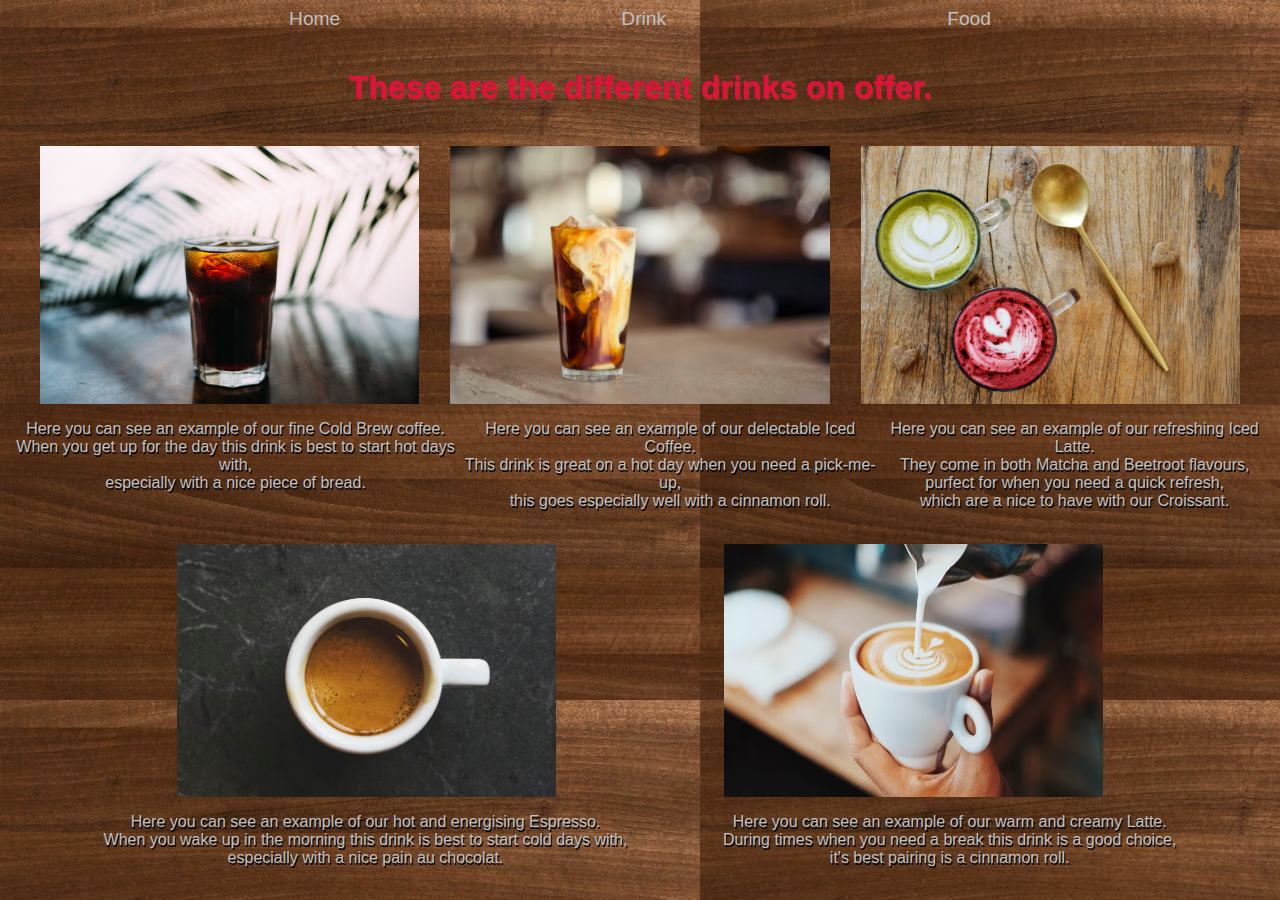
==== Café_Diabólico_Drink.html @ 295ca869 "Add files via upload" ====
<!DOCTYPE html>
<html lang="en">
<head>
    <meta charset="UTF-8">
    <meta name="viewport" content="width=device-width, initial-scale=1.0">
    <link rel="stylesheet" href="style.css">
    <title>Document</title>
</head>
<body>
    <!-- Coffee Shop -->
    <div id="navbar">
        <a href="Index.html">Home</a>
        <a href="Café_Diabólico_Drink.html">Drink</a>
        <a href="Café_Diabólico_Food.html">Food</a>
    </div>
    
    <br>

    <h1>These are the different drinks on offer.</h1>

    <br>

    <div class="drink-row1">
        <img src="cold_brew.jpeg" alt="A Drink of Cold Brew." class="drink">
        <img src="iced_coffee.jpeg" alt="A Drink of Iced Coffee." class="drink">
        <img src="matcha_beetroot.jpeg" alt="A Drink of Iced Latte - either Matcha or Beetroot flavour." class="drink">
    </div>
    
    <div class="drink-guide1">
        <p>Here you can see an example of our fine Cold Brew coffee.<br>When you get up for the day this drink is best to start hot days with,<br>especially with a nice piece of bread.</p>
        <p>Here you can see an example of our delectable Iced Coffee.<br>This drink is great on a hot day when you need a pick-me-up,<br>this goes especially well with a cinnamon roll.</p>
        <p>Here you can see an example of our refreshing Iced Latte.<br>They come in both Matcha and Beetroot flavours,<br>purfect for when you need a quick refresh,<br>which are a nice to have with our Croissant.</p>
    </div>
    
    <br>
    
    <div class="drink-row2">
        <img src="espresso.jpeg" alt="A Drink of Espresso." class="drink">
        <img src="latte.jpeg" alt="A Drink of Latte." class="drink">
    </div>

    <div class="drink-guide2">
        <p>Here you can see an example of our hot and energising Espresso.<br>When you wake up in the morning this drink is best to start cold days with,<br>especially with a nice pain au chocolat.</p>
        <p>Here you can see an example of our warm and creamy Latte.<br>During times when you need a break this drink is a good choice,<br>it's best pairing is a cinnamon roll.</p>
    </div>

</body>
</html>
---- style.css ----
*{
    font-family: sans-serif;
}

body{
    background-image: url(walnut-swatch_22.jpg);
}

#navbar{
    display: flex;
    justify-content: space-evenly;
    font-size: larger;
}

#navbar a{
    text-decoration: none;
    color: silver;
}

#navbar a:hover{
    text-decoration: wavy;
    color: black;
}

.center{
    display: block;
    margin-left: auto;
    margin-right: auto;
    width: 40%;
}

.drink-row1{
    display: flex;
    justify-content: space-evenly;
}

.drink-row2{
    display: flex;
    justify-content: space-between;
    justify-content: space-evenly;
}

.food-row{
    display: flex;
    justify-content: space-between;
    justify-content: space-evenly;
}

.drink{
    width: 30%;
} 


h1{
    color: crimson;
    text-shadow: brown 1px 2px;
    text-align: center;
}

p{
    text-align: center;
    color: silver;
    text-shadow: black 1px 2px;
}

.drink-guide1{
    display: flex;
    justify-content: space-evenly;
}

.drink-guide2{
    display: flex;
    justify-content: space-evenly;
}

.food-guide{
    display: flex;
    justify-content: space-evenly;
}

h2{
    color: crimson;
    text-shadow: brown 1px 2px;
}
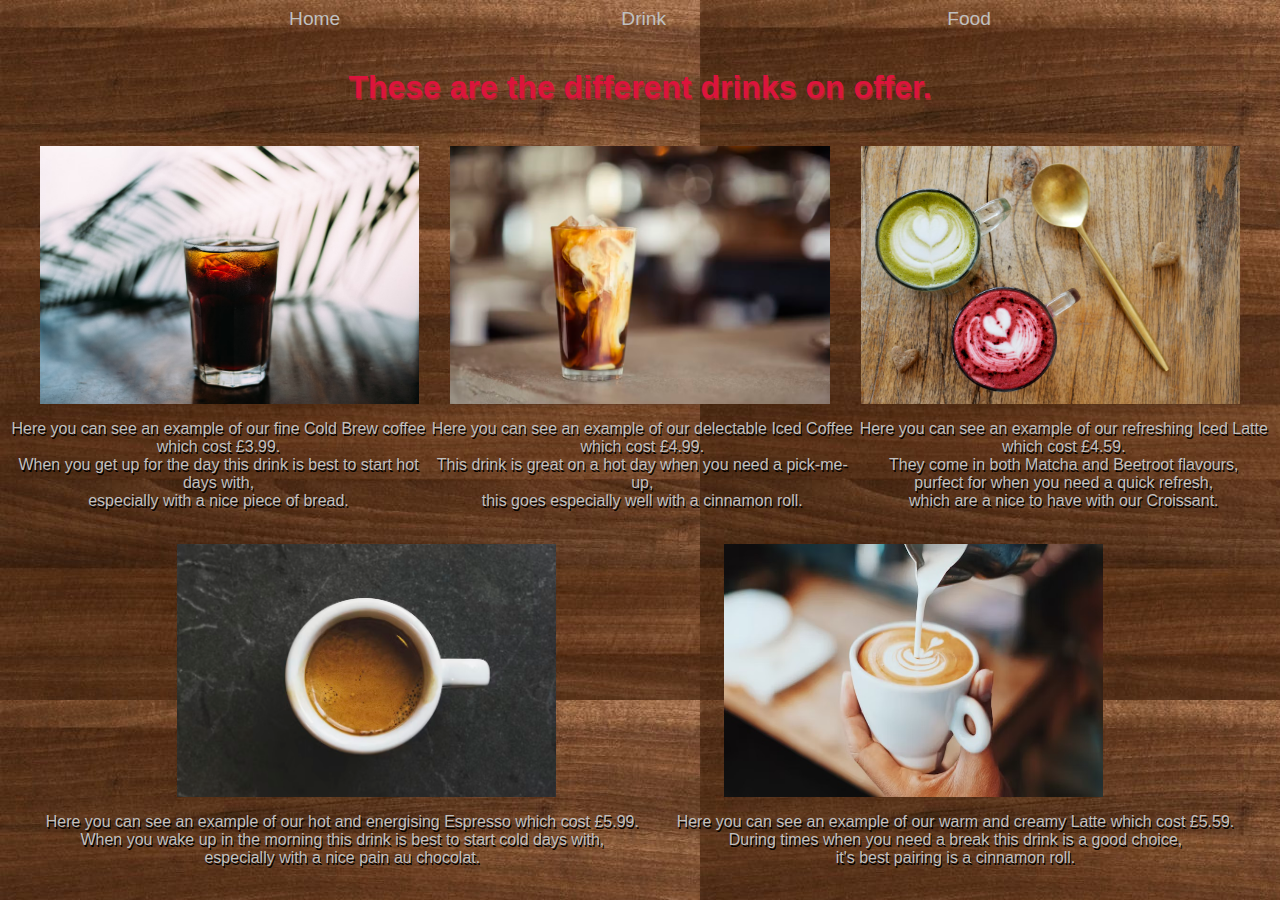
==== commit 7fe4511c: "Update Café_Diabólico_Drink.html" ====
--- a/Café_Diabólico_Drink.html
+++ b/Café_Diabólico_Drink.html
@@ -9,7 +9,7 @@
 <body>
     <!-- Coffee Shop -->
     <div id="navbar">
-        <a href="Index.html">Home</a>
+        <a href="index.html">Home</a>
         <a href="Café_Diabólico_Drink.html">Drink</a>
         <a href="Café_Diabólico_Food.html">Food</a>
     </div>
@@ -27,9 +27,9 @@
     </div>
     
     <div class="drink-guide1">
-        <p>Here you can see an example of our fine Cold Brew coffee.<br>When you get up for the day this drink is best to start hot days with,<br>especially with a nice piece of bread.</p>
-        <p>Here you can see an example of our delectable Iced Coffee.<br>This drink is great on a hot day when you need a pick-me-up,<br>this goes especially well with a cinnamon roll.</p>
-        <p>Here you can see an example of our refreshing Iced Latte.<br>They come in both Matcha and Beetroot flavours,<br>purfect for when you need a quick refresh,<br>which are a nice to have with our Croissant.</p>
+        <p>Here you can see an example of our fine Cold Brew coffee which cost £3.99.<br>When you get up for the day this drink is best to start hot days with,<br>especially with a nice piece of bread.</p>
+        <p>Here you can see an example of our delectable Iced Coffee which cost £4.99.<br>This drink is great on a hot day when you need a pick-me-up,<br>this goes especially well with a cinnamon roll.</p>
+        <p>Here you can see an example of our refreshing Iced Latte which cost £4.59.<br>They come in both Matcha and Beetroot flavours,<br>purfect for when you need a quick refresh,<br>which are a nice to have with our Croissant.</p>
     </div>
     
     <br>
@@ -40,9 +40,9 @@
     </div>
 
     <div class="drink-guide2">
-        <p>Here you can see an example of our hot and energising Espresso.<br>When you wake up in the morning this drink is best to start cold days with,<br>especially with a nice pain au chocolat.</p>
-        <p>Here you can see an example of our warm and creamy Latte.<br>During times when you need a break this drink is a good choice,<br>it's best pairing is a cinnamon roll.</p>
+        <p>Here you can see an example of our hot and energising Espresso which cost £5.99.<br>When you wake up in the morning this drink is best to start cold days with,<br>especially with a nice pain au chocolat.</p>
+        <p>Here you can see an example of our warm and creamy Latte which cost £5.59.<br>During times when you need a break this drink is a good choice,<br>it's best pairing is a cinnamon roll.</p>
     </div>
 
 </body>
-</html>+</html>
